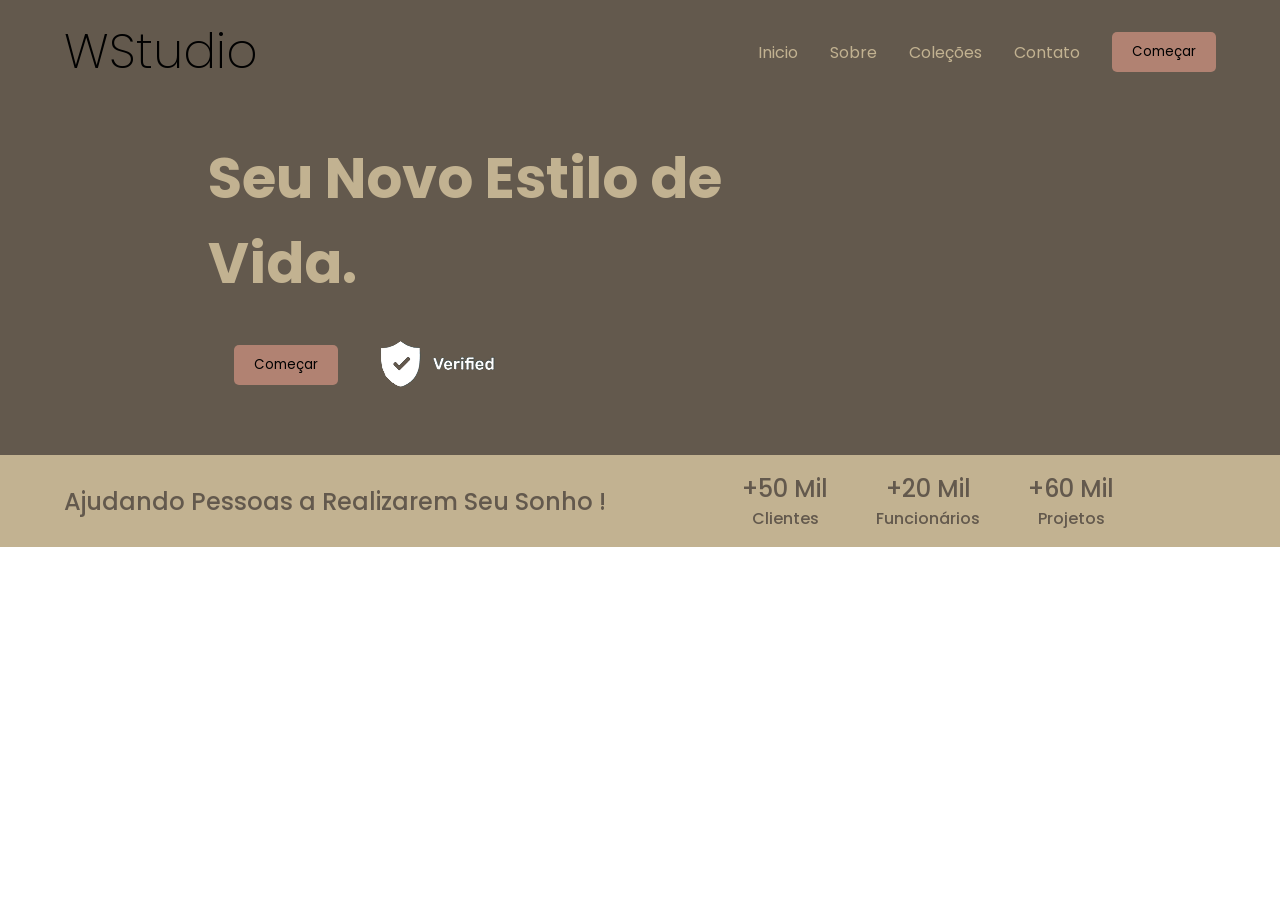
==== index.html @ be72c47b "first commit" ====
<!DOCTYPE html>
<html lang="pt-BR">

<head>
    <meta charset="UTF-8">
    <meta name="viewport" content="width=device-width, initial-scale=1.0">
    <title>Site 2</title>
    <link rel="stylesheet" href="css/global.css">
    <link rel="stylesheet" href="css/style.css">
    <link rel="stylesheet" href="css/mobile.css">
</head>

<body>

    <div class="hero-section">
        <div class="container">
            <header>
                <nav>
                    <div class="logo">
                        <h1>WStudio</h1>
                    </div>
                    <ul class="menu">
                        <li><a href="#" class="nav-link">Inicio</a></li>
                        <li><a href="#" class="nav-link">Sobre</a></li>
                        <li><a href="#" class="nav-link">Coleções</a></li>
                        <li><a href="#" class="nav-link">Contato</a></li>
                        <li><a href="#"> <button class="btn-primary">Começar</button> </a></li>
                    </ul>

                    <div class="menu-icon">
                        <img src="imgs/menu.png" alt="Icone Hamburguer do menu">
                    </div>
                </nav>

                <main>
                    <div class="box-left">
                        <h1>Seu Novo Estilo de Vida.</h1>
                        <div class="box-button">
                            <a href="#"> <button class="btn-primary">Começar</button> </a>
                            <img src="imgs/verificado.png" alt="Verificado">
                        </div>
                    </div>

                    <div class="box-right">
                        <img src="imgs/casa-destaque.jpg" alt="">
                    </div>
                </main>
            </header>
        </div>
    </div>

    <section class="resultados">
        <div class="container">
            <div class="resultado-text">
                <p>
                    Ajudando Pessoas a Realizarem Seu Sonho !
                </p>
            </div>

            <div class="resultado-numeros">
                <p>
                    <span>+50 Mil</span><br>
                    Clientes
                </p>
                <p>
                    <span>+20 Mil</span><br>
                    Funcionários
                </p>
                <p>
                    <span>+60 Mil</span><br>
                    Projetos
                </p>
            </div>
        </div>
    </section>

    <script src="js/script.js"></script>
</body>

</html>
---- css/global.css ----
@import url('https://fonts.googleapis.com/css2?family=Poppins:ital,wght@0,100;0,200;0,300;0,400;0,500;0,600;0,700;0,800;0,900;1,100;1,200;1,300;1,400;1,500;1,600;1,700;1,800;1,900&display=swap');

:root{
    --marron: #63594d;
    --salmao: #b18272;
    --bege: #c2b291;
    --verde: #d6e4c3;
    --cinza: #eae3d1;
}

*{
    margin: 0;
    padding: 0;
    box-sizing: border-box;
    text-decoration: none;
    list-style: none;
    font-family: "Poppins", sans-serif;
}

body{
    overflow-x: hidden;
}

.container{
    max-width: 1440px;
    padding: 0 5%;
    margin: 0 auto;
    /* background-color: var(--marron); */
}

section{
    padding: 1rem 0;
}

.btn-primary{
    padding: 10px 20px;
    border: none;
    border-radius: 5px;
    background-color: var(--salmao);
    cursor: pointer;
}
---- css/style.css ----
/* TOP-BAR */
.hero-section {
    background-color: var(--marron);
}

header a button:hover {
    background-color: var(--cinza);
}

nav {
    display: flex;
    justify-content: space-between;
    align-items: center;
    padding: 1rem 0;
}

nav .menu-icon {
    display: none;
    z-index: 1;
}

.logo h1 {
    font-size: 3rem;
    font-weight: 200;

}

.menu {
    display: flex;
    gap: 2rem;
    align-items: center;
}

.menu .nav-link {
    color: var(--bege);
    position: relative;
}

.menu .nav-link::after {
    content: '';
    position: absolute;
    width: 0;
    height: 2px;
    background: var(--bege);
    left: 0;
    bottom: -5px;
    transition: width 0.3s ease
}

.menu .nav-link:hover {
    color: var(--cinza);
}

.menu .nav-link:hover::after {
    width: 100%;
    color: var(--cinza);
}

/* MAIN */
main {
    display: flex;
    justify-content: space-around;
    align-items: center;
    padding: 2rem 0;

}

.box-left {
    max-width: 50%;
    padding-right: 5%;
}

.box-left h1 {
    font-size: 3.5rem;
    color: var(--bege);
}

.box-button {
    display: flex;
    align-items: center;
    gap: 2rem;
    padding: 2rem 5%;
}

.box-right {
    max-width: 50%;
}

.box-right img {
    width: 100%;
    border-radius: 20px;
}

/* SECTION RESULTADOS */
.resultados {
    background: var(--bege);
    color: var(--marron);
}

.resultados .container {
    display: flex;
    justify-content: space-between;
    align-items: center;
    font-weight: 500;
}

.resultados .container .resultado-text,
.resultados .container .resultado-numeros {
    min-width: 50%;
}

.resultados .container .resultado-text {
    font-size: 1.5rem;
}

.resultados .container .resultado-numeros {
    display: flex;
    justify-content: center;
    gap: 3rem;
    text-align: center;
}

.resultados .container .resultado-numeros p {
    font-size: 1rem;
}

.resultados .container .resultado-numeros p span {
    font-size: 1.5rem;
}
---- css/mobile.css ----
/* TOP-BAR */

/* Celulares*/
@media (max-width: 480px) {
    .container {
        max-width: 480px;
    }

    nav {
        display: flex;
        justify-content: space-between;
        align-items: center;
    }

    nav .menu {
        display: none;
    }

    nav .menu.active {
        display: flex;
        flex-direction: column;
        justify-content: center;
        align-items: cebter;
        position: fixed;
        background: var(--marron);
        width: 100%;
        height: 100%;
        top: 0;
        left: 0;
    }

    nav .menu {
        font-size: 1.5rem;
    }

    nav .menu .btn-primary {
        font-size: 1.2rem;
    }

    .logo h1 {
        font-size: 2rem;
        font-weight: 200;
    }

    nav .menu-icon {
        display: block;
    }

    /* MAIN */
    main {
        display: flex;
        flex-direction: column;
    }

    main .box-left {
        min-width: 100%;
        justify-content: center;
        align-items: center;
    }

    main .box-left h1 {
        font-size: 2rem;
    }

    main .box-left .box-button {
        display: flex;
        justify-content: center;
        align-items: center;
    }

    main .box-right {
        min-width: 100%;
    }

    /* SECTION RESULTADOS */
    .resultados .container {
        display: flex;
        flex-direction: column;
        justify-content: center;
        align-items: center;
        font-weight: 500;
    }

    .resultados .container .resultado-text,
    .resultados .container .resultado-numeros {
        min-width: 100%;
    }

    .resultados .container .resultado-text {
        font-size: 1.5rem;
        text-align: center;
    }

    .resultados .container .resultado-numeros {
        flex-direction: column;
        justify-content: center;
        align-items: center;
        gap: 1rem;
        text-align: center;
        margin-top: 1rem;
    }

    .resultados .container .resultado-numeros p {
        font-size: 1.5rem;
    }

    .resultados .container .resultado-numeros p span {
        font-size: 2rem;
    }


}





/* tablets */
@media (max-width: 768px) {
    /* tablets e celulares */
}
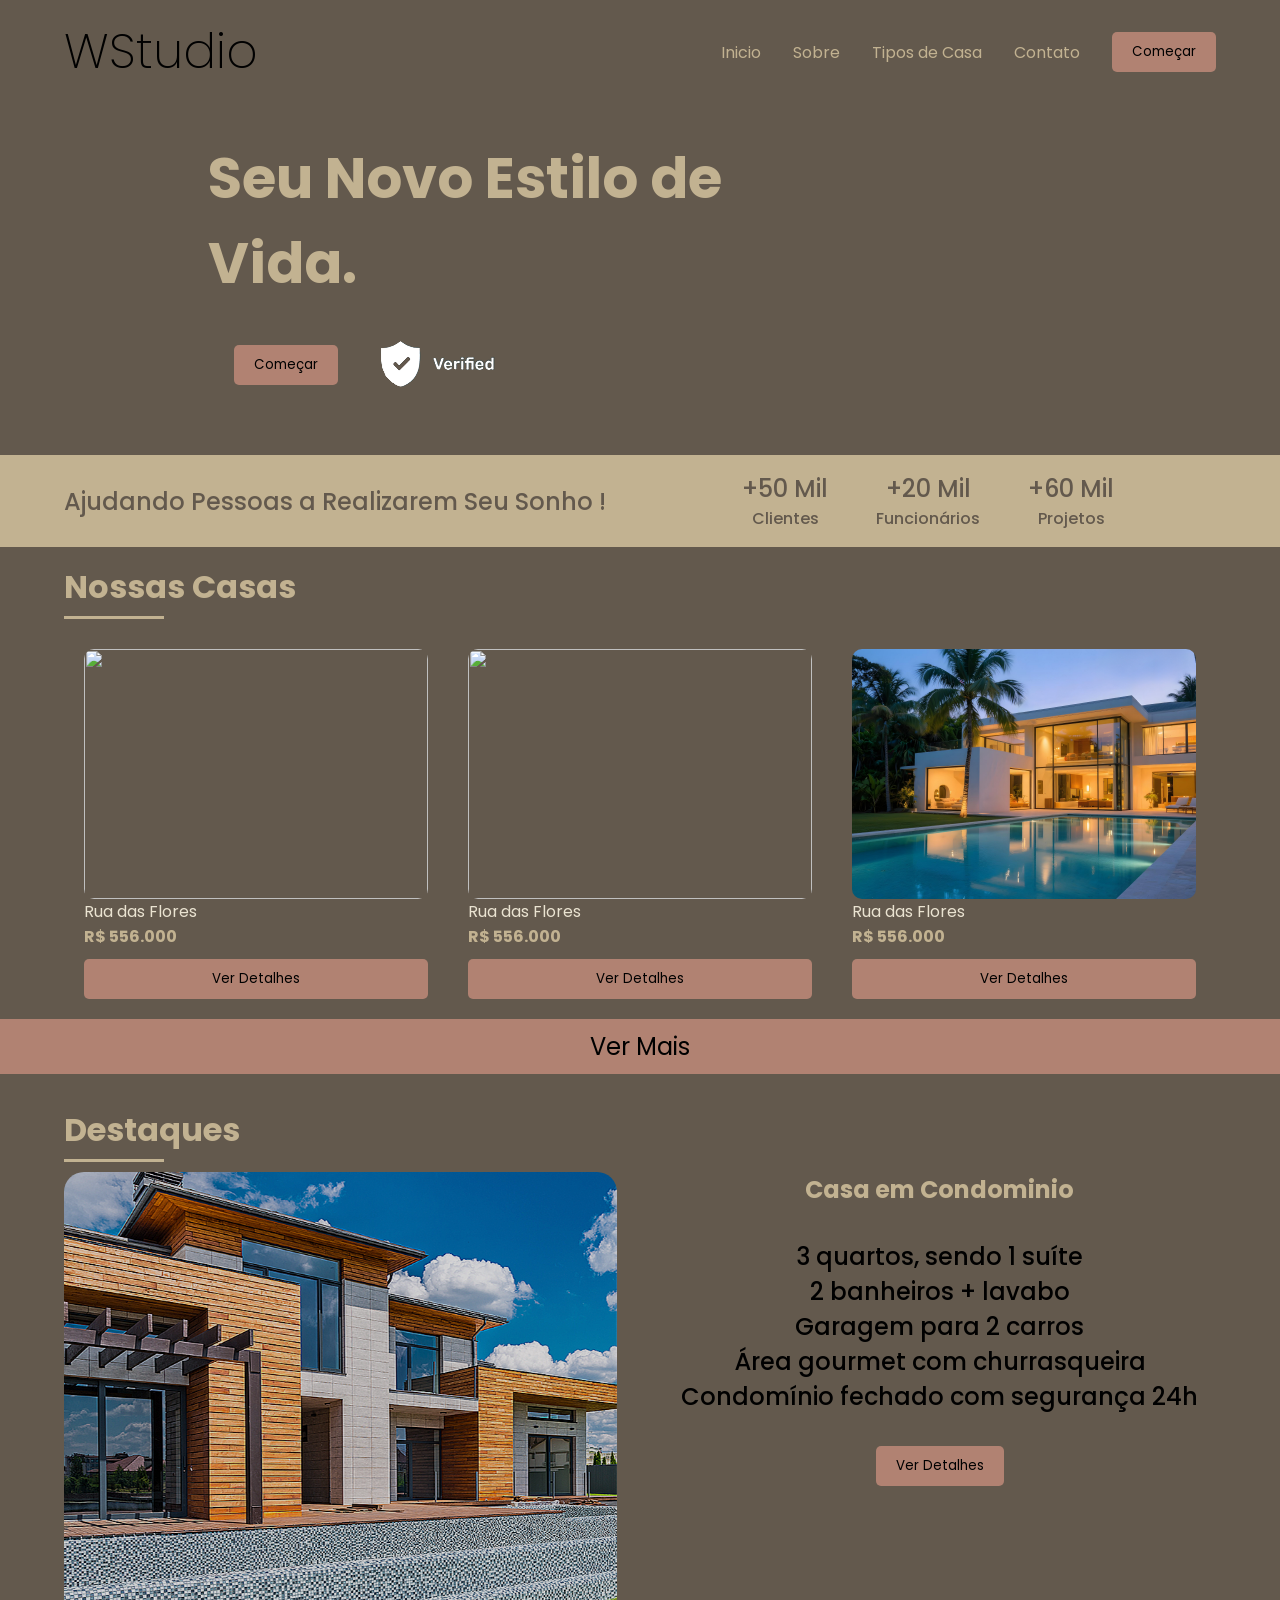
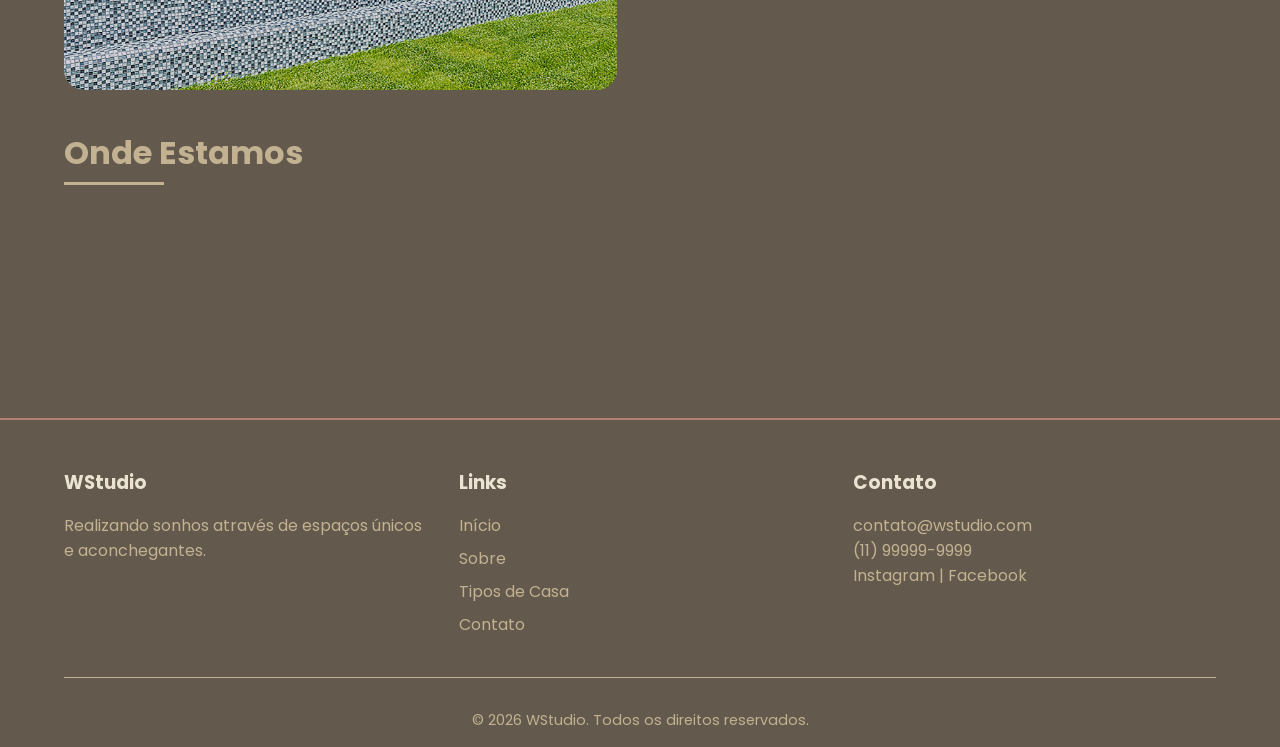
==== commit ebad9d22: "finalização pagina home" ====
--- a/index.html
+++ b/index.html
@@ -22,7 +22,7 @@
                     <ul class="menu">
                         <li><a href="#" class="nav-link">Inicio</a></li>
                         <li><a href="#" class="nav-link">Sobre</a></li>
-                        <li><a href="#" class="nav-link">Coleções</a></li>
+                        <li><a href="#" class="nav-link">Tipos de Casa</a></li>
                         <li><a href="#" class="nav-link">Contato</a></li>
                         <li><a href="#"> <button class="btn-primary">Começar</button> </a></li>
                     </ul>
@@ -74,6 +74,116 @@
         </div>
     </section>
 
+    <section class="cards">
+        <h2 class="title">Nossas Casas</h2>
+        <div class="container">
+
+            <div class="card">
+                <img src="imgs/casa1.jpg" alt="">
+                <h4>Rua das Flores</h4>
+                <span>R$ 556.000</span>
+                <a href="#">
+                    <button class="btn-primary">Ver Detalhes</button>
+                </a>
+            </div>
+
+            <div class="card">
+                <img src="imgs/casa2.jpg" alt="">
+                <h4>Rua das Flores</h4>
+                <span>R$ 556.000</span>
+                <a href="#">
+                    <button class="btn-primary">Ver Detalhes</button>
+                </a>
+            </div>
+
+            <div class="card">
+                <img src="imgs/casa3.jpg" alt="">
+                <h4>Rua das Flores</h4>
+                <span>R$ 556.000</span>
+                <a href="#">
+                    <button class="btn-primary">Ver Detalhes</button>
+                </a>
+            </div>
+
+        </div>
+
+        </div>
+
+        <a href="">
+            <button class="ver-mais">Ver Mais</button>
+        </a>
+    </section>
+
+    <section class="destaques">
+        <h2 class="title">Destaques</h2>
+        <div class="container">
+
+            <div class="box-left">
+                <img src="imgs/casa.png" alt="">
+            </div>
+            <div class="box-right">
+                <h1>Casa em Condominio</h1>
+
+                <ul>
+                    <li>3 quartos, sendo 1 suíte</li>
+                    <li>2 banheiros + lavabo</li>
+                    <li>Garagem para 2 carros</li>
+                    <li>Área gourmet com churrasqueira</li>
+                    <li>Condomínio fechado com segurança 24h</li>
+                </ul>
+
+                <a href="#">
+                    <button class="btn-primary">Ver Detalhes</button>
+                </a>
+            </div>
+        </div>
+    </section>
+
+    <section class="onde-estamos">
+        <h2 class="title">Onde Estamos</h2>
+        <div class="container">
+            <iframe
+                src="https://www.google.com/maps/embed?pb=!1m18!1m12!1m3!1d3691.395977918973!2d-48.546731226248006!3d-22.30085931649421!2m3!1f0!2f0!3f0!3m2!1i1024!2i768!4f13.1!3m3!1m2!1s0x94c759a367c9f8c5%3A0x3d97d22359e40ea5!2sParque%20do%20Rio%20Ja%C3%BA!5e0!3m2!1spt-BR!2sbr!4v1776342987301!5m2!1spt-BR!2sbr"
+                width="600" height="450" style="border:0;" allowfullscreen="" loading="lazy"
+                referrerpolicy="no-referrer-when-downgrade"></iframe>
+        </div>
+    </section>
+
+    <footer class="footer">
+        <div class="container">
+            <div class="footer-content">
+                <div class="footer-box">
+                    <h3>WStudio</h3>
+                    <p>Realizando sonhos através de espaços únicos e aconchegantes.</p>
+                </div>
+                <div class="footer-box">
+                    <h3>Links</h3>
+                    <ul>
+                        <li><a href="#">Início</a></li>
+                        <li><a href="#">Sobre</a></li>
+                        <li><a href="#">Tipos de Casa</a></li>
+                        <li><a href="#">Contato</a></li>
+                    </ul>
+                </div>
+                <div class="footer-box">
+                    <h3>Contato</h3>
+                    <p>contato@wstudio.com</p>
+                    <p>(11) 99999-9999</p>
+                    <div class="social-icons">
+                        <span>Instagram</span> | <span>Facebook</span>
+                    </div>
+                </div>
+            </div>
+            <div class="footer-bottom">
+                <p>&copy; 2026 WStudio. Todos os direitos reservados.</p>
+            </div>
+        </div>
+    </footer>
+
+
+    <script src="https://cdn.jsdelivr.net/npm/bootstrap@5.3.8/dist/js/bootstrap.bundle.min.js"
+        integrity="sha384-FKyoEForCGlyvwx9Hj09JcYn3nv7wiPVlz7YYwJrWVcXK/BmnVDxM+D2scQbITxI"
+        crossorigin="anonymous"></script>
     <script src="js/script.js"></script>
 </body>
 
--- a/css/global.css
+++ b/css/global.css
@@ -38,4 +38,9 @@
     border-radius: 5px;
     background-color: var(--salmao);
     cursor: pointer;
+}
+
+.btn-primary:hover{
+    background-color: var(--cinza);
+    border: 2px solid var(--marron)
 }
--- a/css/style.css
+++ b/css/style.css
@@ -1,10 +1,6 @@
 /* TOP-BAR */
 .hero-section {
     background-color: var(--marron);
-}
-
-header a button:hover {
-    background-color: var(--cinza);
 }
 
 nav {
@@ -88,7 +84,7 @@
 
 .box-right img {
     width: 100%;
-    border-radius: 20px;
+    border-radius: 10px;
 }
 
 /* SECTION RESULTADOS */
@@ -126,4 +122,213 @@
 
 .resultados .container .resultado-numeros p span {
     font-size: 1.5rem;
+}
+
+/* CARDS */
+.cards {
+    background-color: var(--marron);
+}
+
+.cards .container {
+    display: flex;
+    justify-content: space-evenly;
+}
+
+.card {
+    display: flex;
+    flex-direction: column;
+    padding: 20px;
+    width: 400px;
+}
+
+.cards .title {
+    color: var(--bege);
+    font-size: 2rem;
+    margin-left: 5%;
+}
+
+.cards .title::after {
+    content: '';
+    display: block;
+    width: 100px;
+    height: 3px;
+    background-color: var(--bege);
+    margin: 5px 0 10px 0;
+}
+
+.card img {
+    width: 100%;
+    height: 250px;
+    border-radius: 10px;
+    object-fit: cover;
+}
+
+.card h4 {
+    color: var(--cinza);
+    font-size: 1rem;
+    font-weight: 400;
+}
+
+.card span {
+    color: var(--bege);
+    font-weight: 700;
+}
+
+.card .btn-primary {
+    width: 100%;
+    margin-top: 10px;
+}
+
+.cards .ver-mais {
+    background-color: var(--salmao);
+    min-width: 100%;
+    border: none;
+    padding: 10px;
+    cursor: pointer;
+    font-size: 1.5rem;
+}
+
+.cards .ver-mais:hover {
+    background-color: var(--bege);
+}
+
+/* DESTAQUES */
+.destaques {
+    background-color: var(--marron);
+}
+
+.destaques .container {
+    display: flex;
+    justify-content: space-between;
+}
+
+.destaques .title {
+    color: var(--bege);
+    font-size: 2rem;
+    margin-left: 5%;
+}
+
+.destaques .title::after {
+    content: '';
+    display: block;
+    width: 100px;
+    height: 3px;
+    background-color: var(--bege);
+    margin: 5px 0 10px 0;
+}
+
+.destaques .box-left {
+    min-width: 50%;
+    padding-right: 2%;
+}
+
+.destaques .box-left img {
+    width: 100%;
+    border-radius: 20px;
+}
+
+.destaques .box-right {
+    min-width: 50%;
+    padding-left: 2%;
+    text-align: center;
+}
+
+.destaques .box-right h1 {
+    text-align: center;
+    color: var(--bege);
+}
+
+.destaques .box-right ul {
+    padding: 2rem 0;
+    font-size: 1.5rem;
+    font-weight: 500;
+}
+
+/* ONDE ESTAMOS */
+.onde-estamos{
+    background-color: var(--marron);
+}
+
+.onde-estamos .title {
+    color: var(--bege);
+    font-size: 2rem;
+    margin-left: 5%;
+}
+
+.onde-estamos .title::after {
+    content: '';
+    display: block;
+    width: 100px;
+    height: 3px;
+    background-color: var(--bege);
+    margin: 5px 0 10px 0;
+}
+
+.onde-estamos iframe{
+    min-width: 100%;
+    max-height: 200px;
+    border-radius: 20px;
+}
+
+
+
+
+
+
+
+
+
+
+/* FOOTER */
+.footer {
+    background-color: var(--marron);
+    color: var(--bege);
+    padding: 3rem 0 1rem 0;
+    border-top: 2px solid var(--salmao);
+}
+
+.footer-content {
+    display: flex;
+    justify-content: space-between;
+    gap: 2rem;
+    flex-wrap: wrap;
+    margin-bottom: 2rem;
+}
+
+.footer-box {
+    flex: 1;
+    min-width: 250px;
+}
+
+.footer-box h3 {
+    margin-bottom: 1rem;
+    color: var(--cinza);
+}
+
+.footer-box ul li {
+    margin-bottom: 0.5rem;
+}
+
+.footer-box ul li a {
+    color: var(--bege);
+    transition: 0.3s;
+}
+
+.footer-box ul li a:hover {
+    color: var(--salmao);
+}
+
+.footer-bottom {
+    text-align: center;
+    padding-top: 2rem;
+    border-top: 1px solid var(--bege);
+    font-size: 0.9rem;
+}
+
+/* FOOTER */
+@media (max-width: 768px) {
+    .footer-content {
+        flex-direction: column;
+        text-align: center;
+    }
 }
--- a/css/mobile.css
+++ b/css/mobile.css
@@ -108,6 +108,114 @@
         font-size: 2rem;
     }
 
+    /* CARDS */
+    .cards {
+        background-color: var(--marron);
+    }
+
+    .cards .container {
+        display: flex;
+        flex-direction: column;
+        justify-content: center;
+        align-items: center;
+    }
+
+    .card {
+        display: flex;
+        flex-direction: column;
+        width: 100%;
+    }
+
+    .card img {
+        width: 100%;
+        height: 250px;
+        border-radius: 10px;
+        object-fit: cover;
+    }
+
+    .card h4 {
+        color: var(--cinza);
+        font-size: 1rem;
+        font-weight: 400;
+    }
+
+    .card span {
+        color: var(--bege);
+        font-weight: 700;
+    }
+
+    .card .btn-primary {
+        width: 100%;
+        margin-top: 10px;
+    }
+
+    /* DESTAQUES */
+    .destaques {
+        background-color: var(--marron);
+    }
+
+    .destaques .container {
+        display: flex;
+        flex-direction: column;
+        align-items: center;
+    }
+
+    .destaques .title {
+        color: var(--bege);
+        font-size: 2rem;
+        margin-left: 5%;
+    }
+
+    .destaques .title::after {
+        content: '';
+        display: block;
+        width: 100px;
+        height: 3px;
+        background-color: var(--bege);
+        margin: 5px 0 10px 0;
+    }
+
+    .destaques .box-left {
+        min-width: 100%;
+    }
+
+    .destaques .box-left img {
+        width: 100%;
+        border-radius: 20px;
+    }
+
+    .destaques .box-right {
+        min-width: 100%;
+        text-align: center;
+    }
+
+    /* ONDE ESTAMOS */
+    .onde-estamos {
+        background-color: var(--marron);
+    }
+
+    .onde-estamos .container{
+        display: flex;
+        flex-direction: column;
+        align-items: center;
+    }
+
+    .onde-estamos iframe {
+        max-width: 100%;
+        max-height: 200px;
+        border-radius: 20px;
+    }
+
+
+
+
+
+
+    /* FOOTER */
+    .footer-content {
+        flex-direction: column;
+        text-align: center;
+    }
 
 }
 
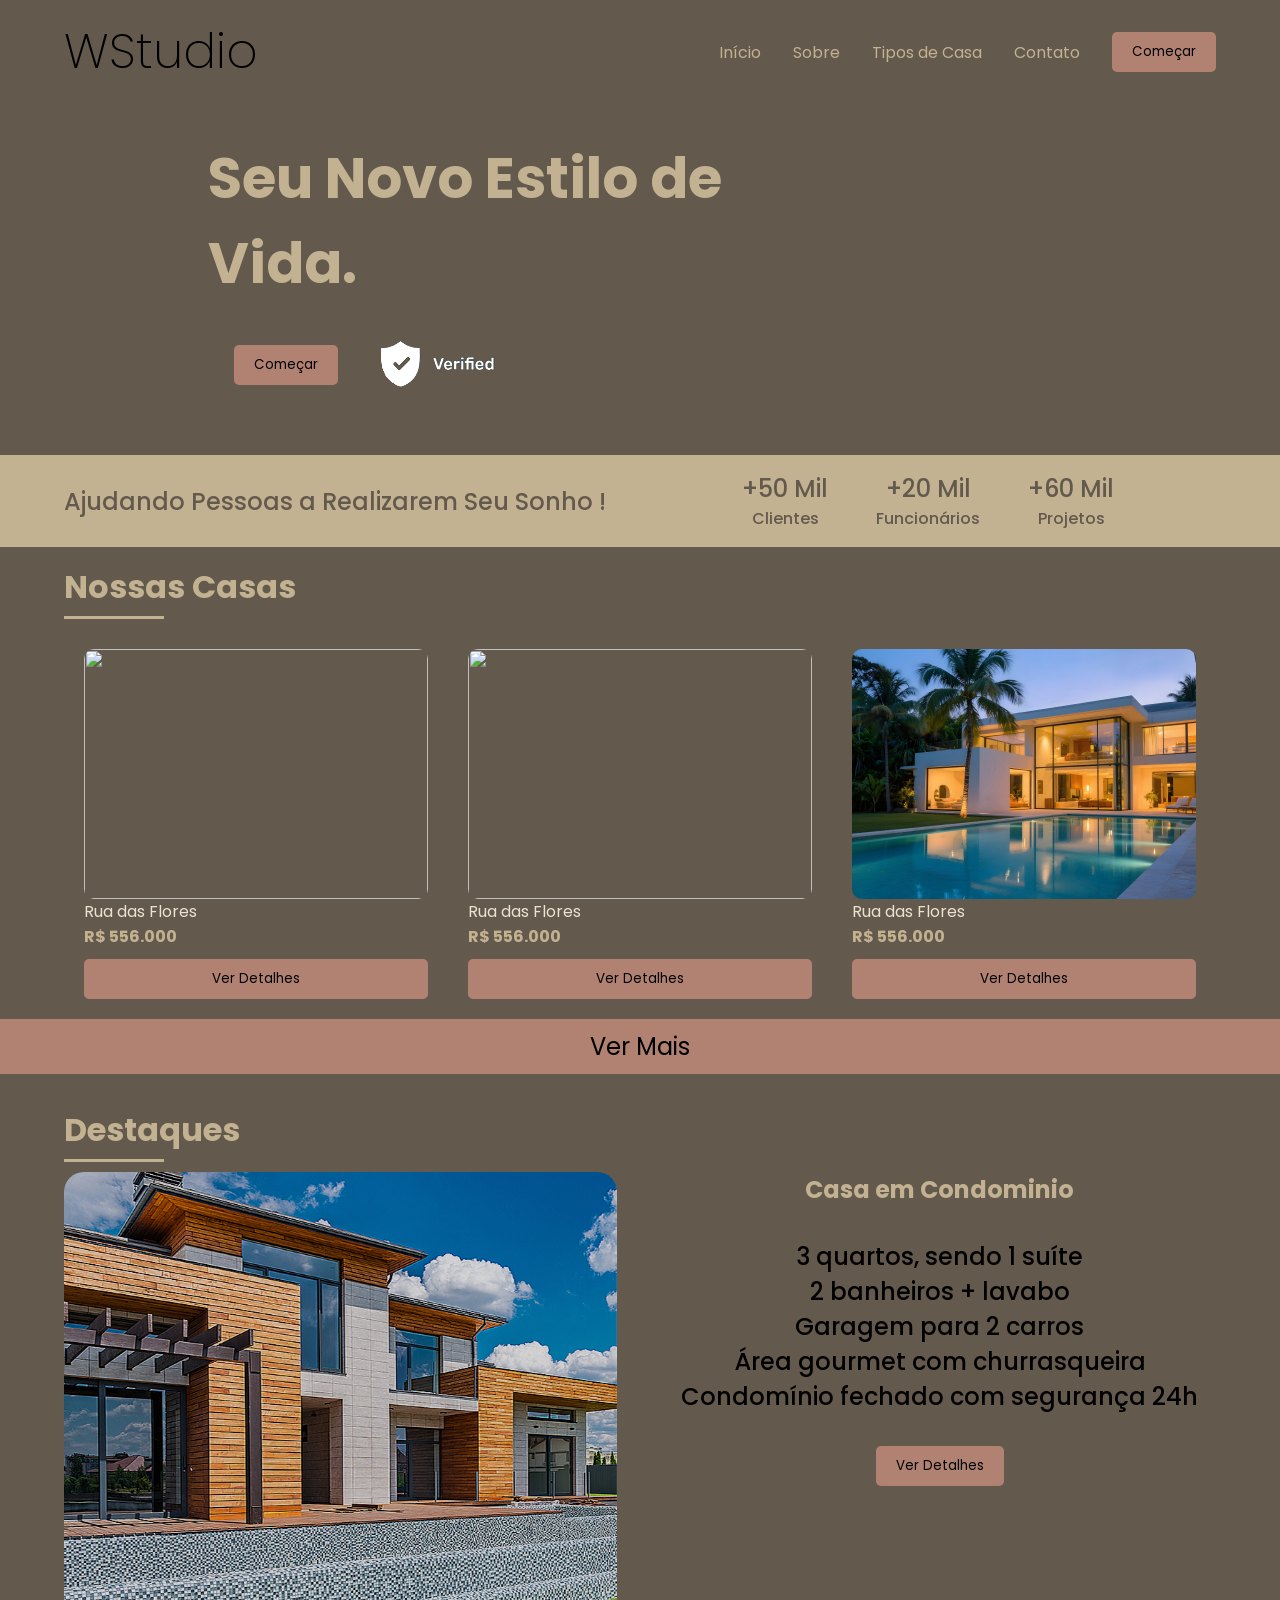
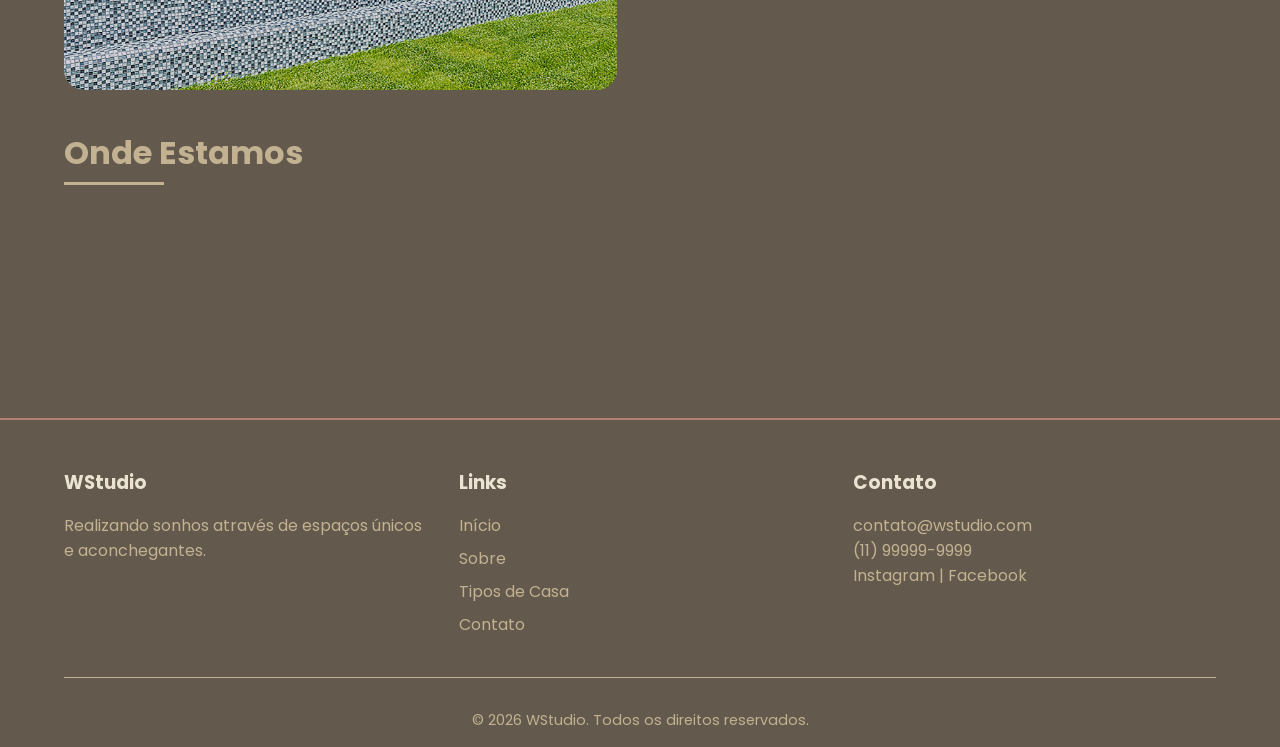
==== commit 4a905d0e: "v1" ====
--- a/index.html
+++ b/index.html
@@ -20,11 +20,11 @@
                         <h1>WStudio</h1>
                     </div>
                     <ul class="menu">
-                        <li><a href="#" class="nav-link">Inicio</a></li>
-                        <li><a href="#" class="nav-link">Sobre</a></li>
-                        <li><a href="#" class="nav-link">Tipos de Casa</a></li>
-                        <li><a href="#" class="nav-link">Contato</a></li>
-                        <li><a href="#"> <button class="btn-primary">Começar</button> </a></li>
+                        <li><a href="index.html" class="nav-link">Início</a></li>
+                        <li><a href="sobre.html" class="nav-link">Sobre</a></li>
+                        <li><a href="tipos-de-casa.html" class="nav-link">Tipos de Casa</a></li>
+                        <li><a href="contato.html" class="nav-link">Contato</a></li>
+                        <li><a href="contato.html"> <button class="btn-primary">Começar</button> </a></li>
                     </ul>
 
                     <div class="menu-icon">
@@ -159,10 +159,10 @@
                 <div class="footer-box">
                     <h3>Links</h3>
                     <ul>
-                        <li><a href="#">Início</a></li>
-                        <li><a href="#">Sobre</a></li>
-                        <li><a href="#">Tipos de Casa</a></li>
-                        <li><a href="#">Contato</a></li>
+                        <li><a href="index.html">Início</a></li>
+                        <li><a href="sobre.html">Sobre</a></li>
+                        <li><a href="tipos-de-casa.html">Tipos de Casa</a></li>
+                        <li><a href="contato.html">Contato</a></li>
                     </ul>
                 </div>
                 <div class="footer-box">
--- a/css/mobile.css
+++ b/css/mobile.css
@@ -20,7 +20,7 @@
         display: flex;
         flex-direction: column;
         justify-content: center;
-        align-items: cebter;
+        align-items: center;
         position: fixed;
         background: var(--marron);
         width: 100%;
